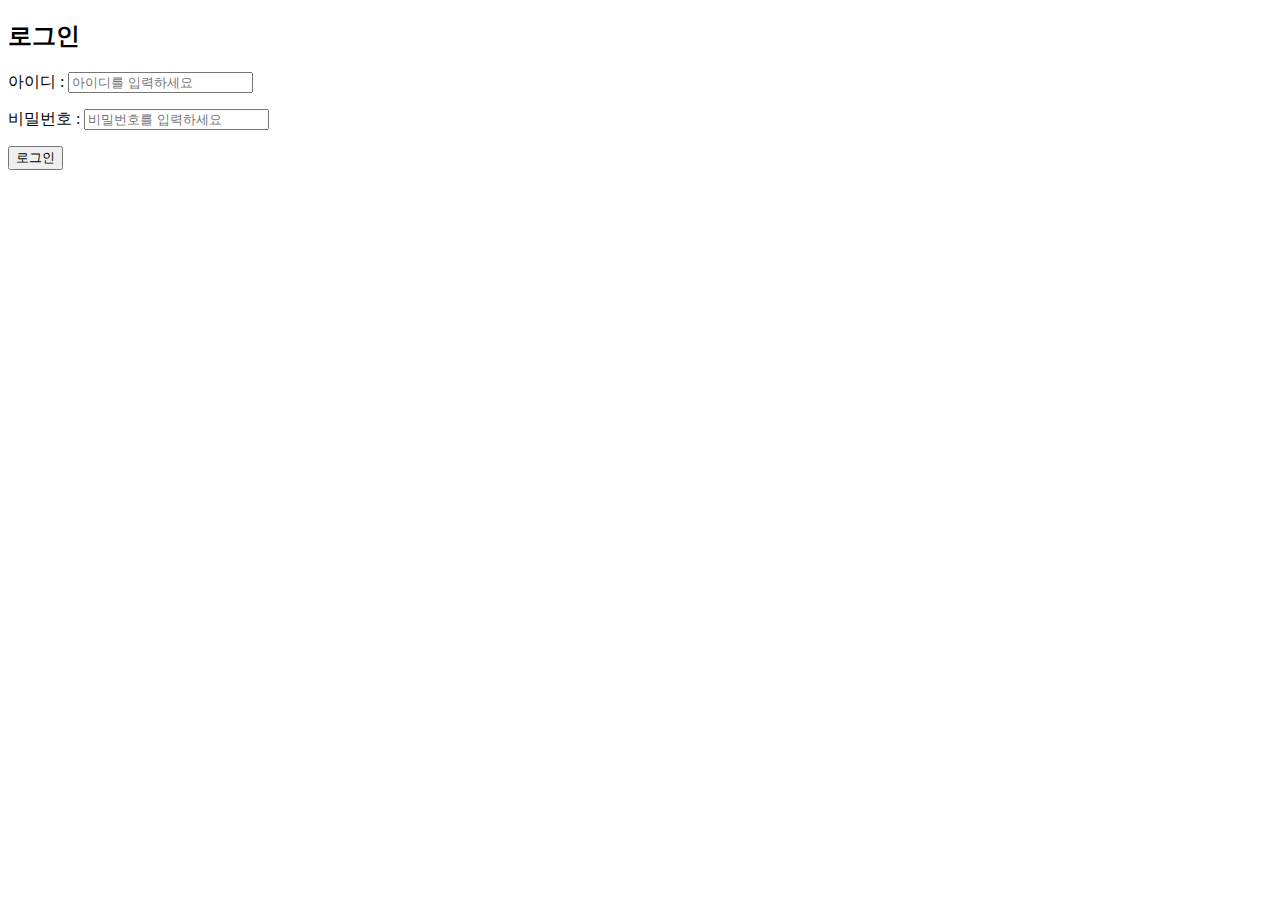
==== login.html @ 91e3fc4c "메인, 로그인, 회원가입 페이지" ====
<!DOCTYPE html>
<html lang="ko">
<head>
	<meta charset="UTF-8">
	<meta name="viewport" content="width=device-width, initial-scale=1.0">
	<title>Alioth's 로그인 페이지</title>
<!-----
	<style>
	body {
		font-family: Arial, sans-serif;
		background-color: #f2f2f2;
	}
	.container {
		width: 300px;
		margin: 0 auto;
		padding: 20px;
		background-color: #fff;
		border-radius: 5px;
		box-shadow: 0 0 10px rgba(0, 0, 0, 0.1);
		margin-top: 100px;
	}
	h2 {
		text-align: center;
	}
	input[type="text"], input[type="password"] {
		width: 100%;
		padding: 10px;
		margin: 10px 0;
		box-sizing: border-box;
		border: 1px solid #ccc;
		border-radius: 3px;
	}
	input[type="submit"] {
		background-color: #4caf50;
		width: 100%;
		padding: 10px;
		color: white;
		border: none;
		margin-top: 10px;
		cursor: pointer;
		border-radius: 3px;
	}
	input[type="submit"]:hover {
		background-color: #45a049;
	}
	</style>

---->
</head>
<body>
<!--<div class="container">-->
	<h2>로그인</h2>

	<form action="http://localhost/login.php" method="post">
		<p>아이디 : <input type="text" name="userid" placeholder="아이디를 입력하세요" required></p>
		<p>비밀번호 : <input type="password" name="userpw" placeholder="비밀번호를 입력하세요" required></p>
		<p><input type="submit" value="로그인"></p>
	</form>
<!--</div>-->
</body>
</html>
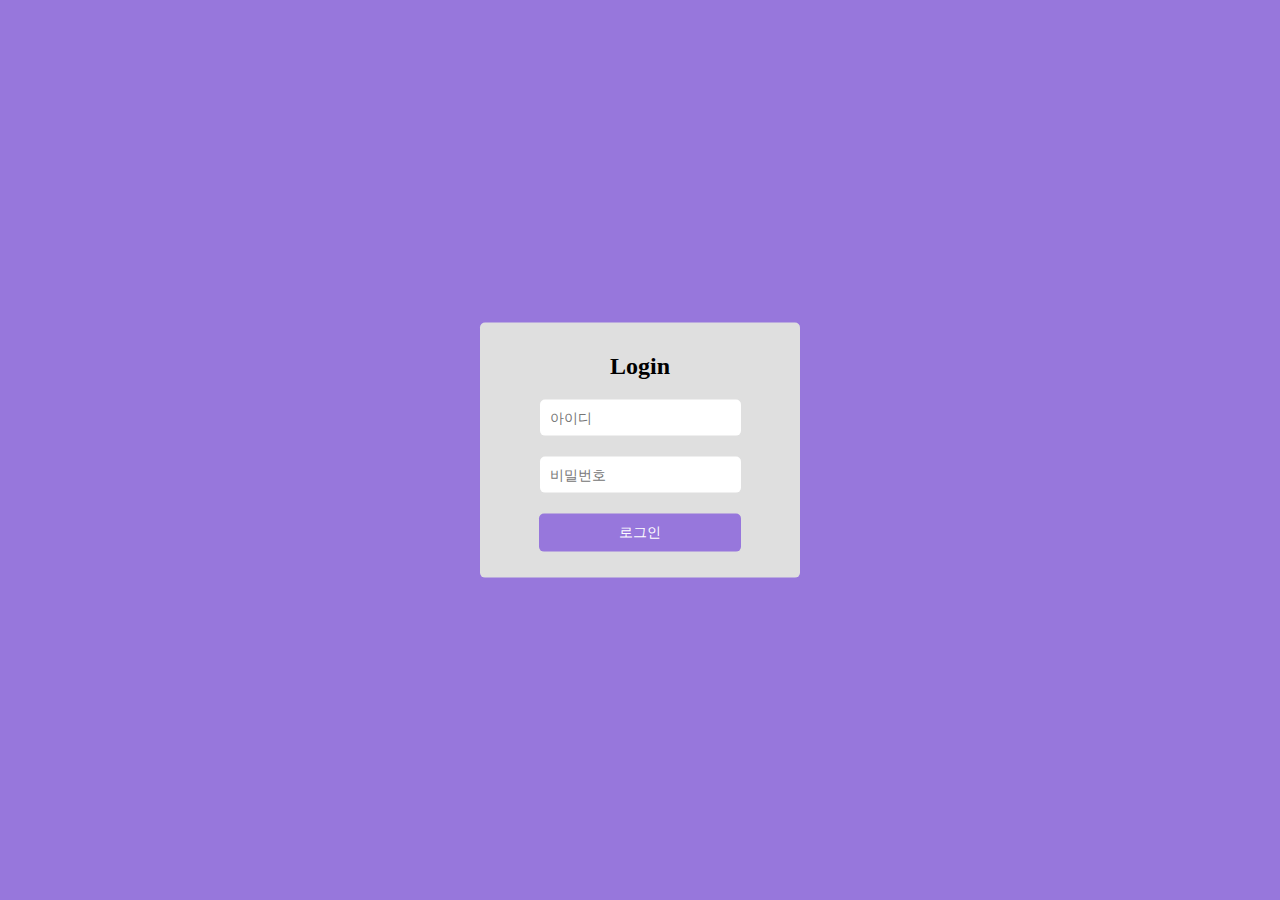
==== commit 44814897: "로그인 및 회원가입" ====
--- a/login.html
+++ b/login.html
@@ -1,61 +1,25 @@
-<!DOCTYPE html>
-<html lang="ko">
-<head>
-	<meta charset="UTF-8">
-	<meta name="viewport" content="width=device-width, initial-scale=1.0">
-	<title>Alioth's 로그인 페이지</title>
-<!-----
-	<style>
-	body {
-		font-family: Arial, sans-serif;
-		background-color: #f2f2f2;
-	}
-	.container {
-		width: 300px;
-		margin: 0 auto;
-		padding: 20px;
-		background-color: #fff;
-		border-radius: 5px;
-		box-shadow: 0 0 10px rgba(0, 0, 0, 0.1);
-		margin-top: 100px;
-	}
-	h2 {
-		text-align: center;
-	}
-	input[type="text"], input[type="password"] {
-		width: 100%;
-		padding: 10px;
-		margin: 10px 0;
-		box-sizing: border-box;
-		border: 1px solid #ccc;
-		border-radius: 3px;
-	}
-	input[type="submit"] {
-		background-color: #4caf50;
-		width: 100%;
-		padding: 10px;
-		color: white;
-		border: none;
-		margin-top: 10px;
-		cursor: pointer;
-		border-radius: 3px;
-	}
-	input[type="submit"]:hover {
-		background-color: #45a049;
-	}
-	</style>
-
----->
-</head>
-<body>
-<!--<div class="container">-->
-	<h2>로그인</h2>
-
-	<form action="http://localhost/login.php" method="post">
-		<p>아이디 : <input type="text" name="userid" placeholder="아이디를 입력하세요" required></p>
-		<p>비밀번호 : <input type="password" name="userpw" placeholder="비밀번호를 입력하세요" required></p>
-		<p><input type="submit" value="로그인"></p>
-	</form>
-<!--</div>-->
-</body>
+<!DOCTYPE html>
+<html lang="ko">
+
+<head>
+	<meta charset="UTF-8">
+	<meta http-equiv="X-UA-Compatible" content="IE=edge">
+	<meta name='viewport' content='width=device-width, intial-scale=1.0'>
+
+	<!--login.css 파일 연결--> 
+	<link rel="stylesheet" href="account.css">
+	<title>Alioth's 로그인 페이지</title>
+
+</head>
+<body>
+	<div class="account-form">
+	<h2>Login</h2>
+
+	<form action="login.php" method="post">
+		<p><input type="text" name="userid" placeholder="아이디" required class="text-field"></p>
+		<p></p><input type="password" name="userpw" placeholder="비밀번호" required class="text-field"></p>
+		<p></p><input type="submit" value="로그인" class="submit-btn"></p>
+	</form>
+	</div>
+</body>
 </html>--- a/account.css
+++ b/account.css
@@ -0,0 +1,38 @@
+body {
+    margin: 0;
+    background-color: rgb(151, 119, 220);
+}
+
+.account-form {
+    width: 300px;
+    border: 0;
+    border-radius: 5px;
+    background-color: rgb(223, 223, 223);
+    text-align: center;
+    padding: 10px;
+
+    /*수직 수평 중앙 정렬*/
+    position: absolute;
+    top: 50%;
+    left: 50%;
+    transform: translate(-50%, -50%);
+}
+
+.text-field {
+    font-size: 14px;
+    margin-bottom: 5px;
+    border: none;
+    border-radius: 5px;
+    padding: 10px;
+}
+
+.submit-btn {
+    font-size: 14px;
+    color: rgb(255, 255, 255);
+    background-color: rgb(151, 119, 220);
+    border: none;
+    border-radius: 5px;
+    padding: 10px;
+    padding-left: 80px;
+    padding-right: 80px;
+}
